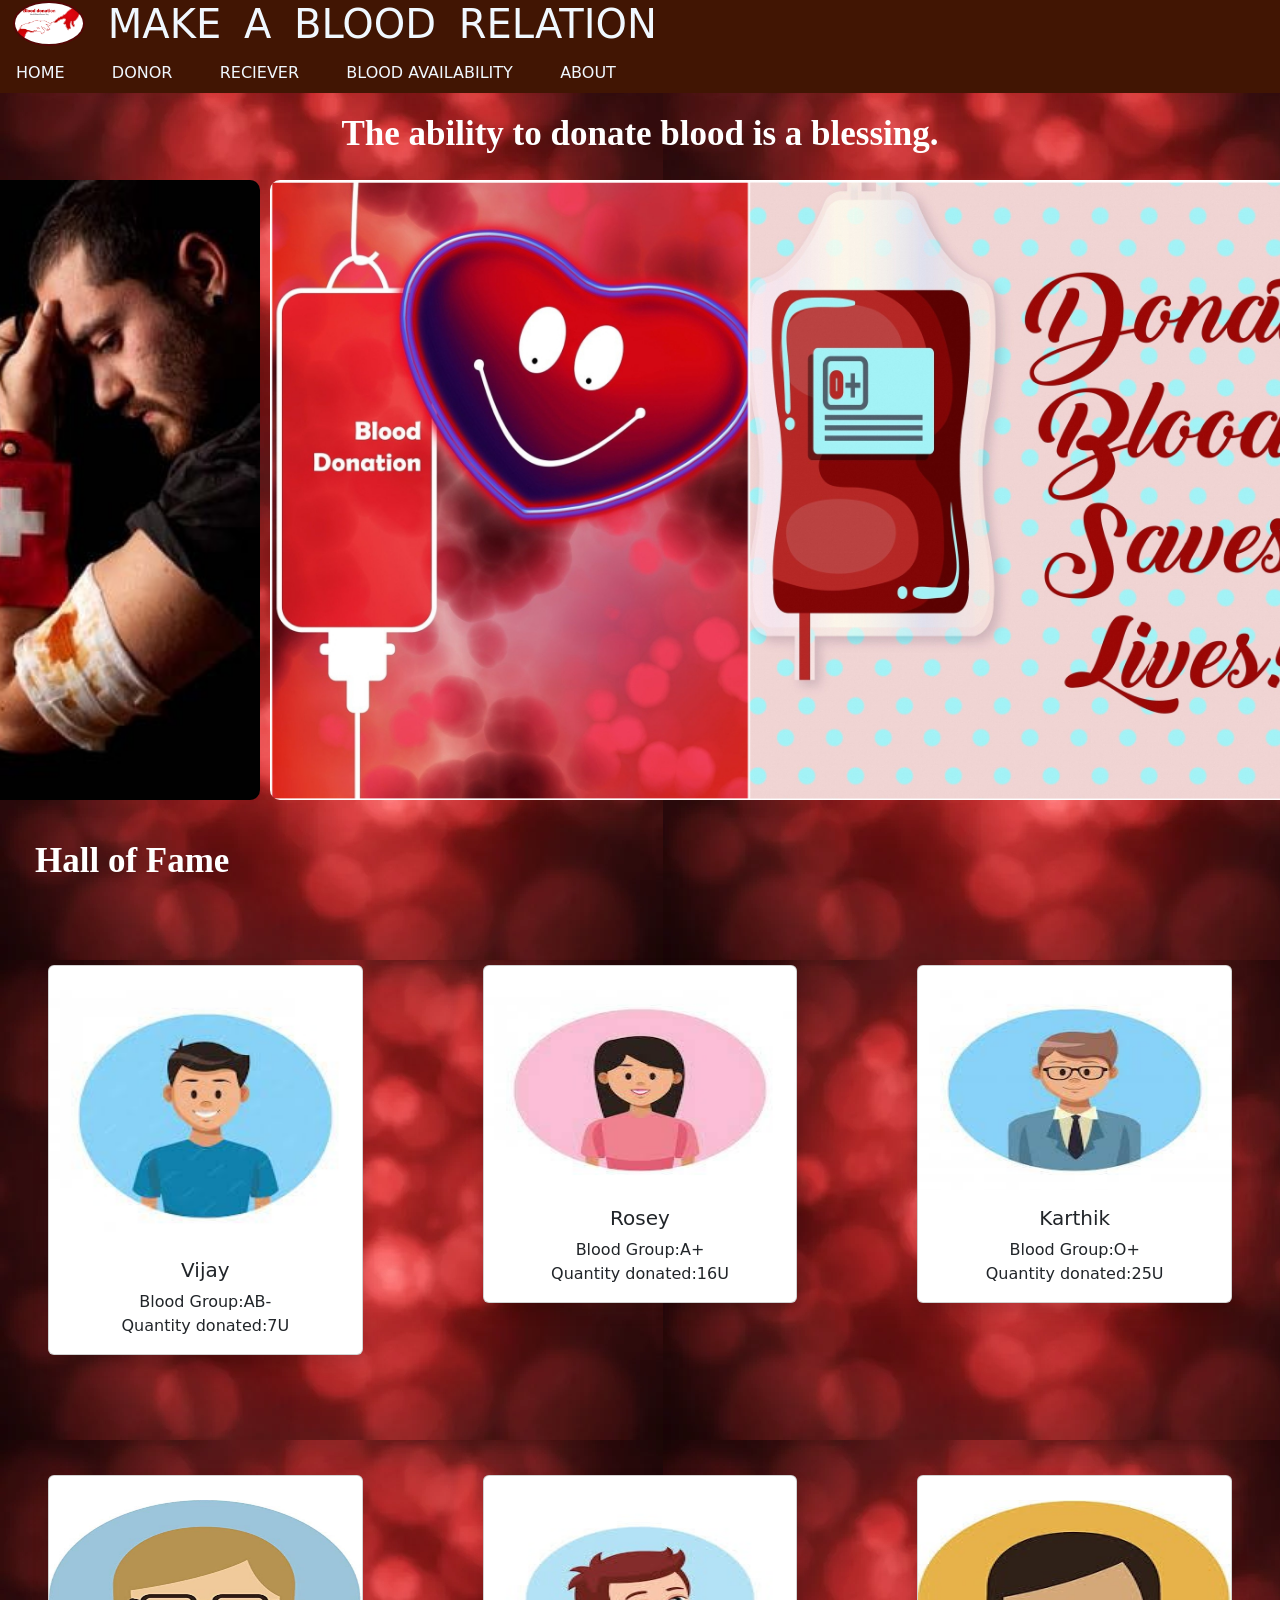
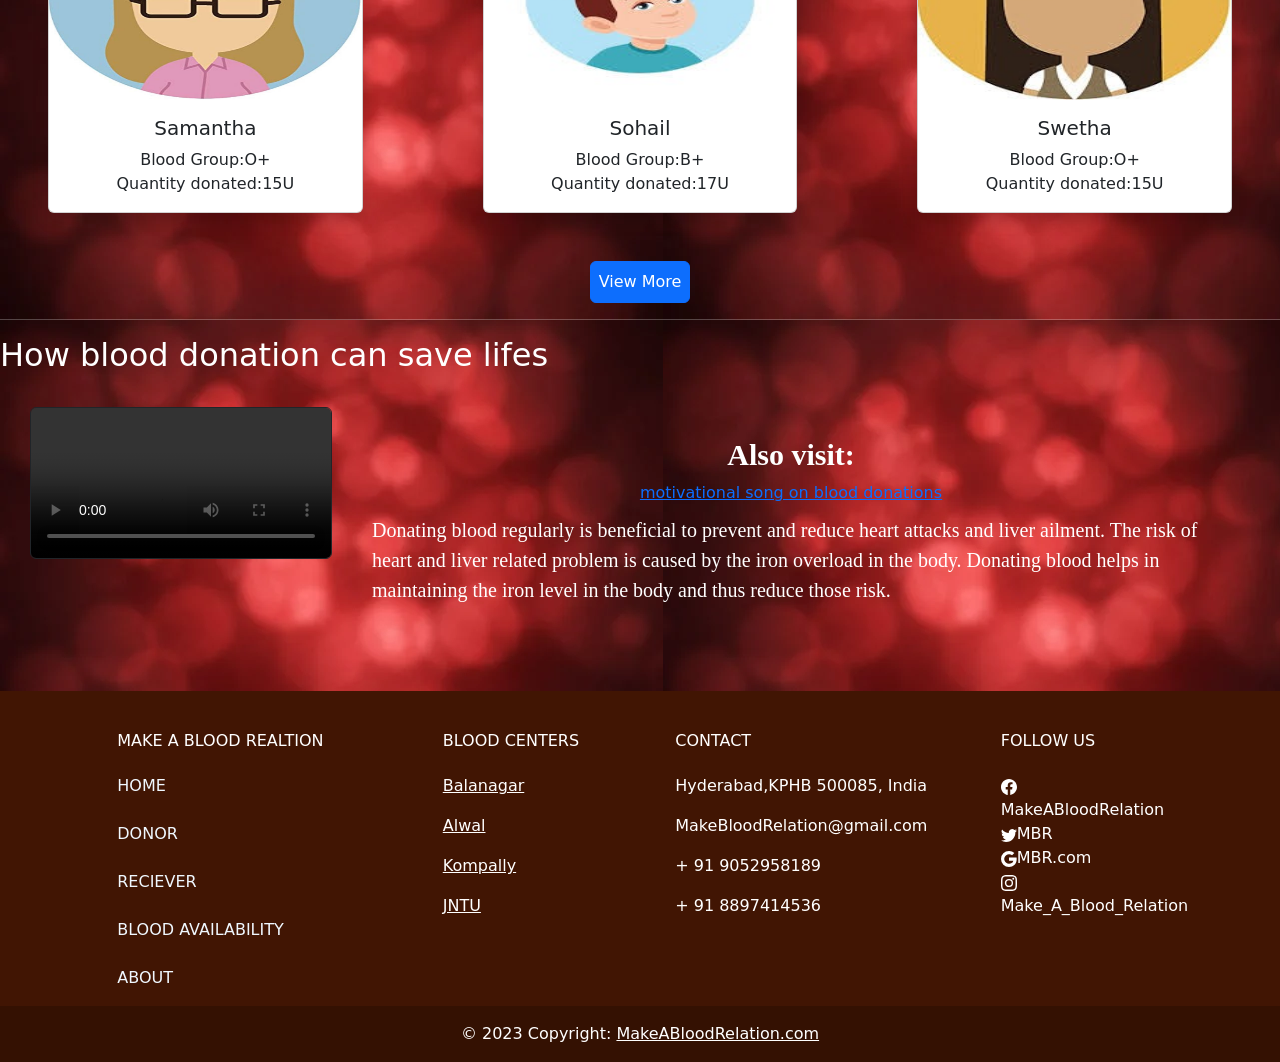
==== Index.html @ 87abe519 "Add files via upload" ====
<!DOCTYPE html>
<html lang="en">
<head>
    <meta charset="UTF-8">
    <meta http-equiv="X-UA-Compatible" content="IE=edge">
    <meta name="viewport" content="width=device-width, initial-scale=1.0">
    <title>Make a Blood Relation</title>
    <link href="https://cdn.jsdelivr.net/npm/bootstrap@5.0.2/dist/css/bootstrap.min.css" rel="stylesheet"
        integrity="sha384-EVSTQN3/azprG1Anm3QDgpJLIm9Nao0Yz1ztcQTwFspd3yD65VohhpuuCOmLASjC" crossorigin="anonymous">
    <link rel="stylesheet" href="MBR.css">
    <link rel="HTML" href="Donor1.html">
    <link rel="HTML" href="Reciever1.html">
    <link rel="HTML" href="blood_availability.html">
    <link rel="HTML" href="heroes.html">
    <link rel="HTML" href="about.html">
    <link rel="HTML" href="Index.html">
    <link rel="stylesheet" href="Stylesheet.css">
</head>
<body>
    <div class="head">
        <header>
            <h1>
                <img id="icon" src="icon.jpg" alt="icon image">
                MAKE A BLOOD RELATION
            </h1>
            <nav class="nav">
                <a class="nav-link" href="Index.html">HOME</a> &nbsp; &nbsp;
                <a class="nav-link" href="Donor1.html">DONOR</a> &nbsp; &nbsp;
                <a class="nav-link" href="Reciever1.html">RECIEVER</a> &nbsp; &nbsp;
                <a class="nav-link" href="Blood_Availability1.html">BLOOD AVAILABILITY</a> &nbsp; &nbsp;
                <a class="nav-link" href="About1.html">ABOUT</a>
            </nav>
        </header>
    </div>

    <div class="home-page-container">
        <h2 class="h2">The ability to donate blood is a blessing.</h2>
        <div class="homepage-image-container">       
        <img src="ambassador.jpg" alt="ambassador" class="header-image">
        <img src="img3.jpg" alt="blood donation quote" class="header-image"> 
      </div>       
    </div>
    <h2 class="h3">
        Hall of Fame
    </h2>
    <div class="row row-cols-1 row-cols-md-3 g-4 text-dark " class="container " >
        <div class="col">
          <div class="card shadow text-dark pt-4 m-5">
            <img src="hero1.jpg" class="card-img-top image" alt="">
            <div class="card-body text-center">
              <h5 class="card-title">Vijay</h5>
              <p class="card-text">Blood Group:AB- <br>
                                  Quantity donated:7U 
              </p>
            </div>
          </div>
        </div>
        <div class="col">
          <div class="card shadow pt-4 m-5">
            <img src="hero2.jpg" class="card-img-top" alt="" width="100" height="200">
            <div class="card-body text-center">
              <h5 class="card-title">Rosey</h5>
              <p class="card-text">Blood Group:A+ <br>
                Quantity donated:16U</p>
            </div>
          </div>
        </div>
        <div class="col">
          <div class="card shadow pt-4 m-5">
            <img src="hero3.jpg" class="card-img-top" alt="" width="100" height="200">
            <div class="card-body text-center">
              <h5 class="card-title">Karthik</h5>
              <p class="card-text">Blood Group:O+ <br>
                Quantity donated:25U</p>
            </div>
          </div>
        </div>
        <div class="col">
          <div class="card shadow pt-4 m-5">
            <img src="hero4.jpg" class="card-img-top" alt="" width="200" height="200">
            <div class="card-body text-center">
              <h5 class="card-title">Samantha</h5>
              <p class="card-text">Blood Group:O+ <br> Quantity donated:15U</p>
            </div>
          </div>
        </div>
        
        <div class="col">
            <div class="card shadow pt-4 m-5">
                <img src="hero5.jpg" class="card-img-top" alt="" width="200" height="200">
                <div class="card-body text-center">
                <h5 class="card-title">Sohail</h5>
                <p class="card-text">Blood Group:B+ <br> Quantity donated:17U</p>
              </div>
            </div>
          </div>

          
        <div class="col">
            <div class="card shadow pt-4 m-5">
                <img src="hero6.jpg" class="card-img-top" alt="" width="200" height="200">
                <div class="card-body text-center">
                <h5 class="card-title">Swetha</h5>
                <p class="card-text">Blood Group:O+ <br> Quantity donated:15U</p>
              </div>
            </div>
          </div>
      </div>
      
      <a href="Heroes1.html" class="d-flex flex-row justify-content-center">
        <button  class="btn btn-primary p-2 d-flex justify-content-center align-items-center">View More</button>
      </a><hr>
                    
        <h2>How blood donation can save lifes </h2>
        <div class="video-yutube">
            <div>
            <video src="video.mp4" class="rounded border border-dark" controls></video>
            </div>
            <div class="d-flex  flex-column align-items-center video-discription ">
            <h3 class="also-visit table-content"> Also visit:  </h3>
            <a href="https://youtu.be/MaNaeVR0Cvw">motivational song on blood donations</a>
            <p class="also-visit-discription table-content">
                Donating blood regularly is beneficial to prevent and reduce heart attacks and liver ailment.
                The risk of heart and liver related problem is caused by the iron overload in the body.
                Donating blood helps in maintaining the iron level in the body and thus reduce those risk.
            </p>
            </div>
        </div>
       
       
    <!-- Footer -->
    <footer class="text-center text-lg-start text-white" style="background-color: #411503">
        <!-- Grid container -->
        <div class="container p-4 pb-0">
         <!-- Section: Links -->
            <section class="">
                <!--Grid row-->
                <div class="row">
                    <!-- Grid column -->
                    <div class="col-md-3 col-lg-3 col-xl-3 mx-auto mt-3">
                        <h6 class="text-uppercase mb-4 font-weight-bold">MAKE A BLOOD REALTION</h6>
                        <p>
                            <nav class="footer">
                                <a class="nav-link" href="Index.html">HOME</a> &nbsp; &nbsp;
                                <a class="nav-link" href="Donor1.html">DONOR</a> &nbsp; &nbsp;
                                <a class="nav-link" href="Reciever1.html">RECIEVER</a> &nbsp; &nbsp;
                                <a class="nav-link" href="Blood_Availability1.html">BLOOD AVAILABILITY</a> &nbsp; &nbsp;
                                <a class="nav-link" href="About1.html">ABOUT</a>
                            </nav>
                        </p>
                    </div>
                    <!-- Grid column -->
                    <hr class="w-100 clearfix d-md-none" />
                    <!-- Grid column -->
                    <div class="col-md-2 col-lg-2 col-xl-2 mx-auto mt-3">
                        <h6 class="text-uppercase mb-4 font-weight-bold">Blood Centers</h6>
                        <p>
                            <a class="text-white">Balanagar</a>
                        </p>
                        <p>
                            <a class="text-white">Alwal</a>
                        </p>
                        <p>
                            <a class="text-white">Kompally</a>
                        </p>
                        <p>
                            <a class="text-white">JNTU</a>
                        </p>
                    </div>
                    <!-- Grid column -->
        
                    <hr class="w-100 clearfix d-md-none" />
        
                    <!-- Grid column -->
                    <hr class="w-100 clearfix d-md-none" />
        
                    <!-- Grid column -->
                    <div class="col-md-4 col-lg-3 col-xl-3 mx-auto mt-3">
                        <h6 class="text-uppercase mb-4 font-weight-bold">Contact</h6>
                        <p><i class="fas fa-home mr-3"></i> Hyderabad,KPHB 500085, India</p>
                        <p><i class="fas fa-envelope mr-3"></i> MakeBloodRelation@gmail.com</p>
                        <p><i class="fas fa-phone mr-3"></i> + 91 9052958189</p>
                        <p><i class="fas fa-print mr-3"></i> + 91 8897414536</p>
                    </div>
                    <!-- Grid column -->
        
                    <!-- Grid column -->
                    <div class="col-md-3 col-lg-2 col-xl-2 mx-auto mt-3">
                    <h6 class="text-uppercase mb-4 font-weight-bold">Follow us</h6>
        
                    <!-- Facebook -->
                        <svg xmlns="http://www.w3.org/2000/svg" width="16" height="16" fill="currentColor" class="bi bi-facebook" viewBox="0 0 16 16">MakeABloodRelation
                        <path d="M16 8.049c0-4.446-3.582-8.05-8-8.05C3.58 0-.002 3.603-.002 8.05c0 4.017 2.926 7.347 6.75 7.951v-5.625h-2.03V8.05H6.75V6.275c0-2.017 1.195-3.131 3.022-3.131.876 0 1.791.157 1.791.157v1.98h-1.009c-.993 0-1.303.621-1.303 1.258v1.51h2.218l-.354 2.326H9.25V16c3.824-.604 6.75-3.934 6.75-7.951"/>
                        </svg>MakeABloodRelation <br>
        
                    <!-- Twitter -->
                    <svg xmlns="http://www.w3.org/2000/svg" width="16" height="16" fill="currentColor" class="bi bi-twitter" viewBox="0 0 16 16">
                        <path d="M5.026 15c6.038 0 9.341-5.003 9.341-9.334 0-.14 0-.282-.006-.422A6.685 6.685 0 0 0 16 3.542a6.658 6.658 0 0 1-1.889.518 3.301 3.301 0 0 0 1.447-1.817 6.533 6.533 0 0 1-2.087.793A3.286 3.286 0 0 0 7.875 6.03a9.325 9.325 0 0 1-6.767-3.429 3.289 3.289 0 0 0 1.018 4.382A3.323 3.323 0 0 1 .64 6.575v.045a3.288 3.288 0 0 0 2.632 3.218 3.203 3.203 0 0 1-.865.115 3.23 3.23 0 0 1-.614-.057 3.283 3.283 0 0 0 3.067 2.277A6.588 6.588 0 0 1 .78 13.58a6.32 6.32 0 0 1-.78-.045A9.344 9.344 0 0 0 5.026 15"/>
                    </svg>MBR <br>
        
                    <!-- Google -->
                        <svg xmlns="http://www.w3.org/2000/svg" width="16" height="16" fill="currentColor" class="bi bi-google" viewBox="0 0 16 16">
                        <path d="M15.545 6.558a9.42 9.42 0 0 1 .139 1.626c0 2.434-.87 4.492-2.384 5.885h.002C11.978 15.292 10.158 16 8 16A8 8 0 1 1 8 0a7.689 7.689 0 0 1 5.352 2.082l-2.284 2.284A4.347 4.347 0 0 0 8 3.166c-2.087 0-3.86 1.408-4.492 3.304a4.792 4.792 0 0 0 0 3.063h.003c.635 1.893 2.405 3.301 4.492 3.301 1.078 0 2.004-.276 2.722-.764h-.003a3.702 3.702 0 0 0 1.599-2.431H8v-3.08h7.545z"/>
                        </svg>MBR.com <br>
        
                    <!-- Instagram -->
                        <svg xmlns="http://www.w3.org/2000/svg" width="16" height="16" fill="currentColor" class="bi bi-instagram" viewBox="0 0 16 16">
                        <path d="M8 0C5.829 0 5.556.01 4.703.048 3.85.088 3.269.222 2.76.42a3.917 3.917 0 0 0-1.417.923A3.927 3.927 0 0 0 .42 2.76C.222 3.268.087 3.85.048 4.7.01 5.555 0 5.827 0 8.001c0 2.172.01 2.444.048 3.297.04.852.174 1.433.372 1.942.205.526.478.972.923 1.417.444.445.89.719 1.416.923.51.198 1.09.333 1.942.372C5.555 15.99 5.827 16 8 16s2.444-.01 3.298-.048c.851-.04 1.434-.174 1.943-.372a3.916 3.916 0 0 0 1.416-.923c.445-.445.718-.891.923-1.417.197-.509.332-1.09.372-1.942C15.99 10.445 16 10.173 16 8s-.01-2.445-.048-3.299c-.04-.851-.175-1.433-.372-1.941a3.926 3.926 0 0 0-.923-1.417A3.911 3.911 0 0 0 13.24.42c-.51-.198-1.092-.333-1.943-.372C10.443.01 10.172 0 7.998 0h.003zm-.717 1.442h.718c2.136 0 2.389.007 3.232.046.78.035 1.204.166 1.486.275.373.145.64.319.92.599.28.28.453.546.598.92.11.281.24.705.275 1.485.039.843.047 1.096.047 3.231s-.008 2.389-.047 3.232c-.035.78-.166 1.203-.275 1.485a2.47 2.47 0 0 1-.599.919c-.28.28-.546.453-.92.598-.28.11-.704.24-1.485.276-.843.038-1.096.047-3.232.047s-2.39-.009-3.233-.047c-.78-.036-1.203-.166-1.485-.276a2.478 2.478 0 0 1-.92-.598 2.48 2.48 0 0 1-.6-.92c-.109-.281-.24-.705-.275-1.485-.038-.843-.046-1.096-.046-3.233 0-2.136.008-2.388.046-3.231.036-.78.166-1.204.276-1.486.145-.373.319-.64.599-.92.28-.28.546-.453.92-.598.282-.11.705-.24 1.485-.276.738-.034 1.024-.044 2.515-.045v.002zm4.988 1.328a.96.96 0 1 0 0 1.92.96.96 0 0 0 0-1.92zm-4.27 1.122a4.109 4.109 0 1 0 0 8.217 4.109 4.109 0 0 0 0-8.217zm0 1.441a2.667 2.667 0 1 1 0 5.334 2.667 2.667 0 0 1 0-5.334"/>
                        </svg> Make_A_Blood_Relation<br>
                    </div>
                </div>
                <!--Grid row-->
            </section>
            <!-- Section: Links -->
        </div>
        <!-- Grid container -->

        <!-- Copyright -->
        <div class="text-center p-3" style="background-color: rgba(0, 0, 0, 0.2)">
            © 2023 Copyright:
            <a class="text-white" href="/Index.html">MakeABloodRelation.com</a>
        </div>
        <!-- Copyright -->
    </footer>
    <!-- Footer -->
</div>
</body>
</html>
---- Stylesheet.css ----
.header{
  margin: 0;
  padding: 0;
  width: 100%;
  height: 100vh;
  background-size: cover;
  position: relative;
  overflow: hidden;
}
.nav{
    margin-top: 0%;
    background-color: #411503;
    justify-content: left;
}
.header1{
    justify-content: left;
    display: flex;
    align-self: start;
}
.nav-link{
  color: #f0f8ff;
}
h1{
    background-color: #411503;
    margin-bottom: 0%;
    color: #f0f8ff;
    word-spacing: 10px;
}
#icon{
    margin-left: 1%;
    height: 45px;
    weight: 60px;
    margin-bottom: 0.5%;
    border-radius: 50%;
    border: 2px solid #550707fd;
}
body{
  background-image: url("/bg-image.jpg");
  color: #ffff;
    height: 100vh;
    width: 100vw;
    
}
.table1,th,td{
    border-color: azure;
    border:2px solid black;

}

<!-- Form -->

* {
    box-sizing: border-box ;
  }
  
  input[type=text], select, textarea {
    width: 100%;
    padding: 12px;
    border: 1px solid #ccc;
    border-radius: 4px;
    resize: vertical;
  }
  
  label {
    padding: 12px 12px 12px 0;
    display: inline-block;
  }
  
  input[type=submit] {
    background-color: #7bb099;
    color: white;
    padding: 12px 20px;
    border: none;
    border-radius: 4px;
    cursor: pointer;
    float: right;
  }
  
  input[type=submit]:hover {
    background-color: #45a049;
  }
  
  .container1 {
    align-items: center;
    border-radius: 5px;
    background-color: #f2f2f2;
    padding: 20px;
    width: 50%;


  }
  
  .container2 {
    align-items: center;
    border-radius: 5px;
    background-color: #f2f2f2;
    padding: 20px;
    width: 100%;


  }
  
  .col-25 {
    float: left;
    width: 25%;
    margin-top: 6px;
  }
  
  .col-75 {
    float: left;
    width: 75%;
    margin-top: 6px;
  }
  
  /* Clear floats after the columns */
  .row::after {
    content: "";
    display: table;
    clear: both;
  }
  
  /* Responsive layout - when the screen is less than 600px wide, make the two columns stack on top of each other instead of next to each other */
  @media screen and (max-width: 300px) {
    .col-25, .col-75, input[type=submit] {
      width: 100%;
      margin-top: 0;
    }
  }

  .container-donner{
    display: flex;
    flex-direction: row;
  }

  .background-imge-donner{
    background-image: url("https://wallpapercave.com/wp/wp4323463.jpg");
    height: 100vh;
    width: 100vw;
    background-size: cover;
  }
  .video-yutube{
    display: flex;
    flex-direction: row;
    justify-content: center;
    padding: 25px;
    margin: 5px;
  }
  .also-visit{
    color: black;
    font-family: "Roboto";
    font-weight: bold;
    font-size:30px;
    
  }
  .also-visit-discription{
    color: black;
    font-family: "Roboto";
    font-size: 20px;
    padding: 10px;
    
  }
  .video-discription{
    
    display: flex;
    flex-direction: column;
    justify-content: center;
    
    padding: 30px;
  }

  .header-image{
    height: 70vh;
    width: auto;
    border-radius: 15px;
    padding: 5px;
  }

  .home-page-container{
    align-items: center;
  }

  .h2{
    font-family: "Roboto";
    font-size: 35px;
    font-weight: bold;
    margin: 20px;
    display: flex;
    flex-direction: row;
    justify-content: center;
    
  }
  .h3{
    font-family: "Roboto";
    font-size: 35px;
    font-weight: bold;
    margin: 20px;
    padding: 15px;
  }
  .homepage-image-container{
    display: flex;
    flex-direction: row;
    justify-content: center;
    border-radius: 20px;
    margin-left: 27px;
  }
  .image{

    height: 28vh;
   
  }
  .one{
    display: block;
    float: ;
    justify-content: center;
    align-items: center;
    align-content: center;
  }
  
.blood-availability{
  font-family: "Roboto";
  font-weight: bold;
  font-size: larger;
  font-size: 40px;
  text-decoration: underline;
}
.reciver-form-text{
  color: black;
}
.table-content{
  color: #ffff;
}
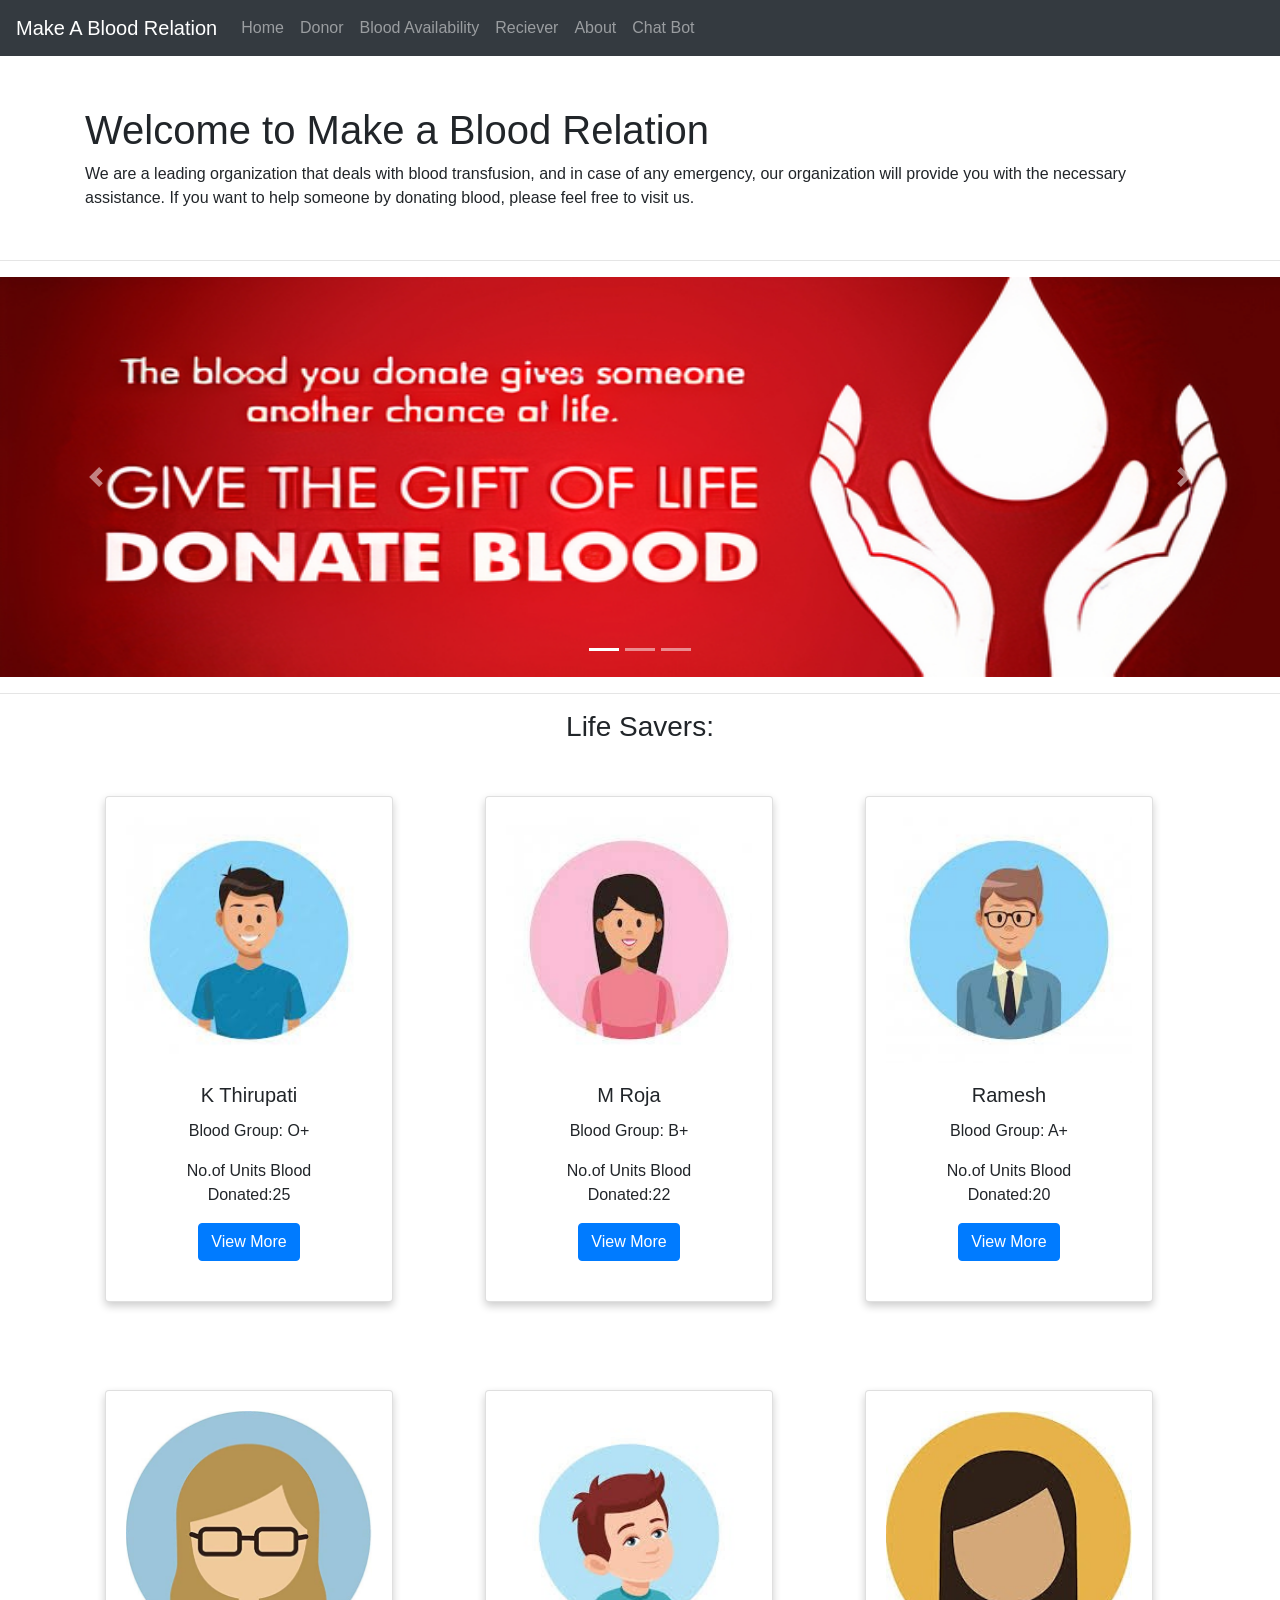
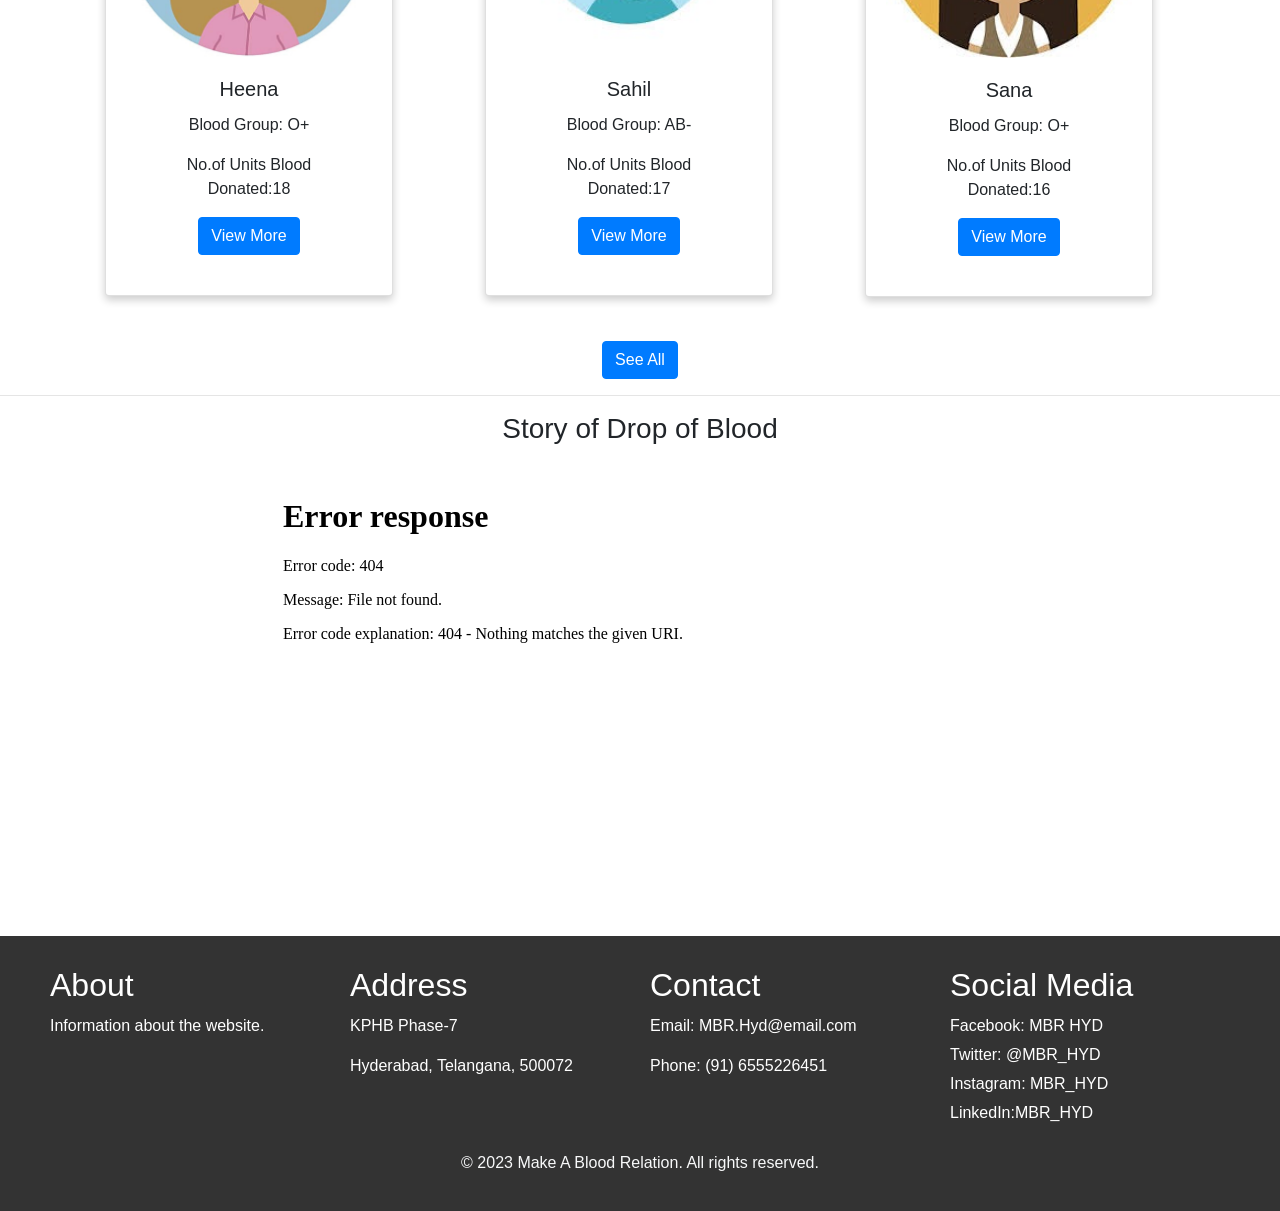
==== commit b191aa0d: "Add files via upload" ====
--- a/Index.html
+++ b/Index.html
@@ -1,228 +1,349 @@
 <!DOCTYPE html>
 <html lang="en">
 <head>
-    <meta charset="UTF-8">
-    <meta http-equiv="X-UA-Compatible" content="IE=edge">
-    <meta name="viewport" content="width=device-width, initial-scale=1.0">
-    <title>Make a Blood Relation</title>
-    <link href="https://cdn.jsdelivr.net/npm/bootstrap@5.0.2/dist/css/bootstrap.min.css" rel="stylesheet"
-        integrity="sha384-EVSTQN3/azprG1Anm3QDgpJLIm9Nao0Yz1ztcQTwFspd3yD65VohhpuuCOmLASjC" crossorigin="anonymous">
-    <link rel="stylesheet" href="MBR.css">
-    <link rel="HTML" href="Donor1.html">
-    <link rel="HTML" href="Reciever1.html">
-    <link rel="HTML" href="blood_availability.html">
-    <link rel="HTML" href="heroes.html">
-    <link rel="HTML" href="about.html">
+   <meta charset="UTF-8">
+   <meta name="viewport" content="width=device-width, initial-scale=1.0">
+   <title>Make a Blood Relation</title>
+   <link rel="HTML" href="Donor.html">
+    <link rel="HTML" href="Receiver.html">
+    <link rel="HTML" href="BloodAvailability.html">
+    <link rel="HTML" href="LifeSavers.html">
+    <link rel="HTML" href="About.html">
     <link rel="HTML" href="Index.html">
-    <link rel="stylesheet" href="Stylesheet.css">
+    <link rel="HTML" href="Botboy.html">
+    <link rel="stylesheet" href="Styles.css">
+   <link rel="stylesheet" href="https://maxcdn.bootstrapcdn.com/bootstrap/4.5.2/css/bootstrap.min.css">
+   <script src="https://ajax.googleapis.com/ajax/libs/jquery/3.5.1/jquery.min.js"></script>
+   <script src="https://cdnjs.cloudflare.com/ajax/libs/popper.js/1.16.0/umd/popper.min.js"></script>
+   <script src="https://maxcdn.bootstrapcdn.com/bootstrap/4.5.2/js/bootstrap.min.js"></script>
 </head>
 <body>
-    <div class="head">
-        <header>
-            <h1>
-                <img id="icon" src="icon.jpg" alt="icon image">
-                MAKE A BLOOD RELATION
-            </h1>
-            <nav class="nav">
-                <a class="nav-link" href="Index.html">HOME</a> &nbsp; &nbsp;
-                <a class="nav-link" href="Donor1.html">DONOR</a> &nbsp; &nbsp;
-                <a class="nav-link" href="Reciever1.html">RECIEVER</a> &nbsp; &nbsp;
-                <a class="nav-link" href="Blood_Availability1.html">BLOOD AVAILABILITY</a> &nbsp; &nbsp;
-                <a class="nav-link" href="About1.html">ABOUT</a>
-            </nav>
-        </header>
-    </div>
+   <nav class="navbar navbar-expand-md bg-dark navbar-dark">
+       <a class="navbar-brand" href="#">Make A Blood Relation</a>
+       <button class="navbar-toggler" type="button" data-toggle="collapse" data-target="#collapsibleNavbar">
+           <span class="navbar-toggler-icon"></span>
+       </button>
+       <div class="collapse navbar-collapse" id="collapsibleNavbar">
+           <ul class="navbar-nav">
+               <li class="nav-item">
+                   <a class="nav-link" href="Index.html">Home</a>
+               </li>
+               <li class="nav-item">
+                   <a class="nav-link" href="Donor.html">Donor</a>
+               </li>
+               <li class="nav-item">
+                   <a class="nav-link" href="BloodAvailability.html">Blood Availability</a>
+               </li>
+               <li class="nav-item">
+                   <a class="nav-link" href="Receiver.html">Reciever</a>
+               </li>
+               <li class="nav-item">
+                   <a class="nav-link" href="About.html">About</a>
+               </li>
+               <li class="nav-item">
+                    <a class="nav-link" href="Botboy.html">Chat Bot</a>
+                </li>
+           </ul>
+       </div>
+   </nav>
 
-    <div class="home-page-container">
-        <h2 class="h2">The ability to donate blood is a blessing.</h2>
-        <div class="homepage-image-container">       
-        <img src="ambassador.jpg" alt="ambassador" class="header-image">
-        <img src="img3.jpg" alt="blood donation quote" class="header-image"> 
-      </div>       
-    </div>
-    <h2 class="h3">
-        Hall of Fame
-    </h2>
-    <div class="row row-cols-1 row-cols-md-3 g-4 text-dark " class="container " >
-        <div class="col">
-          <div class="card shadow text-dark pt-4 m-5">
-            <img src="hero1.jpg" class="card-img-top image" alt="">
-            <div class="card-body text-center">
-              <h5 class="card-title">Vijay</h5>
-              <p class="card-text">Blood Group:AB- <br>
-                                  Quantity donated:7U 
-              </p>
-            </div>
-          </div>
-        </div>
-        <div class="col">
-          <div class="card shadow pt-4 m-5">
-            <img src="hero2.jpg" class="card-img-top" alt="" width="100" height="200">
-            <div class="card-body text-center">
-              <h5 class="card-title">Rosey</h5>
-              <p class="card-text">Blood Group:A+ <br>
-                Quantity donated:16U</p>
-            </div>
-          </div>
-        </div>
-        <div class="col">
-          <div class="card shadow pt-4 m-5">
-            <img src="hero3.jpg" class="card-img-top" alt="" width="100" height="200">
-            <div class="card-body text-center">
-              <h5 class="card-title">Karthik</h5>
-              <p class="card-text">Blood Group:O+ <br>
-                Quantity donated:25U</p>
-            </div>
-          </div>
-        </div>
-        <div class="col">
-          <div class="card shadow pt-4 m-5">
-            <img src="hero4.jpg" class="card-img-top" alt="" width="200" height="200">
-            <div class="card-body text-center">
-              <h5 class="card-title">Samantha</h5>
-              <p class="card-text">Blood Group:O+ <br> Quantity donated:15U</p>
-            </div>
-          </div>
-        </div>
+   <div class="container" style="margin-top: 50px; margin-bottom: 50px;">
+       <h1>Welcome to Make a Blood Relation</h1>
+       <p>We are a leading organization that deals with blood transfusion, and in case of any emergency, our organization will provide you with the necessary assistance. If you want to help someone by donating blood, please feel free to visit us. </p>
+   </div>
+   <hr>
+   <!-- Carousel -->
+   <div id="myCarousel" class="carousel slide" data-ride="carousel" data-bs-ride="true">
+       <ol class="carousel-indicators">
+           <li data-target="#myCarousel" data-slide-to="0" class="active"></li>
+           <li data-target="#myCarousel" data-slide-to="1"></li>
+           <li data-target="#myCarousel" data-slide-to="2"></li>
+       </ol>
+       <div class="carousel-inner">
+           <div class="carousel-item active" data-bs-interval="500">
+               <img src="corosel2.jpeg" class="d-block w-100" alt="Blood Donation Camp 1" width="800px" height="400px">
+           </div>
+           <div class="carousel-item" data-bs-interval="500">
+               <img src="corosel1.jpeg" class="d-block w-100" alt="Blood Donation Camp 2" width="800px" height="400px">
+           </div>
+           <div class="carousel-item" data-bs-interval="500">
+               <img src="coroso3.jpeg" class="d-block w-100" alt="Blood Donation Camp 3" width="800px" height="400px">
+           </div>
+       </div>
+       <a class="carousel-control-prev" href="#myCarousel" role="button" data-slide="prev">
+           <span class="carousel-control-prev-icon" aria-hidden="true"></span>
+           <span class="sr-only">Previous</span>
+       </a>
+       <a class="carousel-control-next" href="#myCarousel" role="button" data-slide="next">
+           <span class="carousel-control-next-icon" aria-hidden="true"></span>
+           <span class="sr-only">Next</span>
+       </a>
+   </div>
+   <hr>
+   <!--Cards-->
+   <div class="container">
+    <center><h3>Life Savers:</h3></center>
+    <div class="row justify-content-center">
+        <!--K Thirupathi -->
+        <div class="col-md-4 my-4">
+            <div class="card text-center" style="width: 18rem;">
+                <img src="hero1.jpg" class="card-img-top" alt="Thirupati">
+                <div class="card-body">
+                    <h5 class="card-title">K Thirupati</h5>
+                    <p class="card-text">Blood Group: O+</p>
+                    <p class="card-text">No.of Units Blood Donated:25</p>
+                    <a href="#" class="btn btn-primary" data-toggle="modal" data-target="#thiru">View More</a>
+                </div>
+            </div>
+        </div>
+        <div class="modal fade" id="thiru" tabindex="-1" role="dialog" aria-labelledby="exampleModalLabel" aria-hidden="true">
+            <div class="modal-dialog" role="document">
+                <div class="modal-content">
+                    <div class="modal-header">
+                        <h5 class="modal-title" id="exampleModalLabel">Kethiri Thirupathi</h5>
+                        <button type="button" class="close" data-dismiss="modal" aria-label="Close">
+                            <span aria-hidden="true">&times;</span>
+                        </button>
+                    </div>
+                    <div class="modal-body">
+                        <p>Blood Group: 0+</p>
+                        <p>No.of Units Blood Donated:25</p>
+                        <p>Email: thiru@gmail.com</p>
+                        <p>Contact Number: 98743210</p>
+                    </div>
+                    <div class="modal-footer">
+                        <button type="button" class="btn btn-secondary" data-dismiss="modal">Close</button>
+                    </div>
+                </div>
+            </div>
+        </div>
+        <!-- Roja -->
+        <div class="col-md-4 my-4">
+            <div class="card text-center" style="width: 18rem;">
+                <img src="hero2.jpg" class="card-img-top" alt="Annapurna">
+                <div class="card-body">
+                    <h5 class="card-title">M Roja</h5>
+                    <p class="card-text">Blood Group: B+</p>
+                    <p class="card-text">No.of Units Blood Donated:22</p>
+                    <a href="#" class="btn btn-primary" data-toggle="modal" data-target="#roja">View More</a>
+                </div>
+            </div>
+        </div>
+        <div class="modal fade" id="roja" tabindex="-1" role="dialog" aria-labelledby="exampleModalLabel" aria-hidden="true">
+            <div class="modal-dialog" role="document">
+                <div class="modal-content">
+                    <div class="modal-header">
+                        <h5 class="modal-title" id="exampleModalLabel">M Roja</h5>
+                        <button type="button" class="close" data-dismiss="modal" aria-label="Close">
+                            <span aria-hidden="true">&times;</span>
+                        </button>
+                    </div>
+                    <div class="modal-body">
+                        <p>Blood Group: B+</p>
+                        <p>No.of Units Blood Donated:22</p>
+                        <p>Email: roja@gmail.com</p>
+                        <p>Contact Number: 98543210</p>
+                    </div>
+                    <div class="modal-footer">
+                        <button type="button" class="btn btn-secondary" data-dismiss="modal">Close</button>
+                    </div>
+                </div>
+            </div>
+        </div>
+        <!--Ramesh-->
+        <div class="col-md-4 my-4">
+            <div class="card text-center" style="width: 18rem;">
+                <img src="hero3.jpg" class="card-img-top" alt="Vijay">
+                <div class="card-body">
+                    <h5 class="card-title">Ramesh</h5>
+                    <p class="card-text">Blood Group: A+</p>
+                    <p class="card-text">No.of Units Blood Donated:20</p>
+                    <a href="#" class="btn btn-primary" data-toggle="modal" data-target="#ramesh">View More</a>
+                </div>
+            </div>
+        </div>
+    </div>
+    <div class="modal fade" id="ramesh" tabindex="-1" role="dialog" aria-labelledby="exampleModalLabel" aria-hidden="true">
+        <div class="modal-dialog" role="document">
+            <div class="modal-content">
+                <div class="modal-header">
+                    <h5 class="modal-title" id="exampleModalLabel">Ramesh</h5>
+                    <button type="button" class="close" data-dismiss="modal" aria-label="Close">
+                        <span aria-hidden="true">&times;</span>
+                    </button>
+                </div>
+                <div class="modal-body">
+                    <p>Blood Group: A+</p>
+                    <p>No.of Units Blood Donated:20</p>
+                    <p>Email: Ramesh@gmail.com</p>
+                    <p>Contact Number: 98765430</p>
+                </div>
+                <div class="modal-footer">
+                    <button type="button" class="btn btn-secondary" data-dismiss="modal">Close</button>
+                </div>
+            </div>
+        </div>
+    </div>
+    <!--Heena-->
+    <div class="row">
+        <div class="col-md-4 my-4">
+            <div class="card text-center" style="width: 18rem;">
+                <img src="hero4.jpg" class="card-img-top" alt="Swetha">
+                <div class="card-body">
+                    <h5 class="card-title">Heena</h5>
+                    <p class="card-text">Blood Group: O+</p>
+                    <p class="card-text">No.of Units Blood Donated:18</p>
+                    <a href="#" class="btn btn-primary" data-toggle="modal" data-target="#heena">View More</a>
+                </div>
+            </div>
+        </div>
+        <div class="modal fade" id="heena" tabindex="-1" role="dialog" aria-labelledby="exampleModalLabel" aria-hidden="true">
+            <div class="modal-dialog" role="document">
+                <div class="modal-content">
+                    <div class="modal-header">
+                        <h5 class="modal-title" id="exampleModalLabel">Heena Khan</h5>
+                        <button type="button" class="close" data-dismiss="modal" aria-label="Close">
+                            <span aria-hidden="true">&times;</span>
+                        </button>
+                    </div>
+                    <div class="modal-body">
+                        <p>Blood Group: 0+</p>
+                        <p>No.of Units Blood Donated:18</p>
+                        <p>Email: heena@gmail.com</p>
+                        <p>Contact Number: 96543210</p>
+                    </div>
+                    <div class="modal-footer">
+                        <button type="button" class="btn btn-secondary" data-dismiss="modal">Close</button>
+                    </div>
+                </div>
+            </div>
+        </div>
+        <!--Sahil-->
+        <div class="col-md-4 my-4">
+            <div class="card text-center" style="width: 18rem;">
+                <img src="hero5.jpg" class="card-img-top" alt="Sahil">
+                <div class="card-body">
+                    <h5 class="card-title">Sahil</h5>
+                    <p class="card-text">Blood Group: AB-</p>
+                    <p class="card-text">No.of Units Blood Donated:17</p>
+                    <a href="#" class="btn btn-primary" data-toggle="modal" data-target="#sahil">View More</a>
+                </div>
+            </div>
+        </div>
+        <div class="modal fade" id="sahil" tabindex="-1" role="dialog" aria-labelledby="exampleModalLabel" aria-hidden="true">
+            <div class="modal-dialog" role="document">
+                <div class="modal-content">
+                    <div class="modal-header">
+                        <h5 class="modal-title" id="exampleModalLabel">MD Sahil</h5>
+                        <button type="button" class="close" data-dismiss="modal" aria-label="Close">
+                            <span aria-hidden="true">&times;</span>
+                        </button>
+                    </div>
+                    <div class="modal-body">
+                        <p>Blood Group: AB-</p>
+                        <p>No.of Units Blood Donated:17</p>
+                        <p>Email: sahil@gmail.com</p>
+                        <p>Contact Number: 98765320</p>
+                    </div>
+                    <div class="modal-footer">
+                        <button type="button" class="btn btn-secondary" data-dismiss="modal">Close</button>
+                    </div>
+                </div>
+            </div>
+        </div>
+        <!--Sana-->
+        <div class="col-md-4 my-4">
+            <div class="card text-center" style="width: 18rem;">
+                <img src="hero6.jpg" class="card-img-top" alt="Sana">
+                <div class="card-body">
+                    <h5 class="card-title">Sana</h5>
+                    <p class="card-text">Blood Group: O+</p>
+                    <p class="card-text">No.of Units Blood Donated:16</p>
+                    <a href="#" class="btn btn-primary" data-toggle="modal" data-target="#sana">View More</a>
+                </div>
+            </div>
+        </div>
+    </div>
+    <div class="modal fade" id="sana" tabindex="-1" role="dialog" aria-labelledby="exampleModalLabel" aria-hidden="true">
+        <div class="modal-dialog" role="document">
+            <div class="modal-content">
+                <div class="modal-header">
+                    <h5 class="modal-title" id="exampleModalLabel">Sana Tabassum</h5>
+                    <button type="button" class="close" data-dismiss="modal" aria-label="Close">
+                        <span aria-hidden="true">&times;</span>
+                    </button>
+                </div>
+                <div class="modal-body">
+                    <p>Blood Group: 0+</p>
+                    <p>No.of Units Blood Donated:16</p>
+                    <p>Email: sana@gmail.com</p>
+                    <p>Contact Number: 98654310</p>
+                </div>
+                <div class="modal-footer">
+                    <button type="button" class="btn btn-secondary" data-dismiss="modal">Close</button>
+                </div>
+            </div>
+        </div>
+    </div>
+    <center><a href="LifeSavers.html" class="btn btn-primary">See All</a></center>
+</div>
+<!-- Cards End-->
+<hr>
+<div class="container">
+    <center>    <h3>Story of Drop of Blood</h3> </center>&nbsp
+    <div class="row justify-content-center">
+        <div class="col-md-8">
+            <div class="embed-responsive embed-responsive-16by9">
+                <iframe class="embed-responsive-item" src="video.mp4" allowfullscreen></iframe>
+            </div>
+        </div>
+    </div>
+</div>
+<br> &nbsp; &nbsp;
+<!--Chat Bot
+<div class="chatbot-container">
+    <div class="chat-window">
+        <!-- Chat messages will be inserted here 
+        <iframe src='https://webchat.botframework.com/embed/MBR-bot?s=rQ82syNIcY4.MJ9GrB3O--6hkYomLkiTnyWhhzFAj2DyYOtHNr_VlfA'  style='min-width: 400px; width: 100%; min-height: 500px;'></iframe>
+    </div>
+    <form class="chat-input">
         
-        <div class="col">
-            <div class="card shadow pt-4 m-5">
-                <img src="hero5.jpg" class="card-img-top" alt="" width="200" height="200">
-                <div class="card-body text-center">
-                <h5 class="card-title">Sohail</h5>
-                <p class="card-text">Blood Group:B+ <br> Quantity donated:17U</p>
-              </div>
-            </div>
-          </div>
+        <!-- <input type="text" name="message" placeholder="Type your message..."> 
+        <!-- <button type="submit"><a class="" href="ChatBot.html">chat bot</a></button> 
+        
+    </form>
+</div> -->
+<!-- Footer -->
+<footer>
+    <div class="footer-content">
+        <div class="footer-section">
+            <h2>About</h2>
+            <p><a href="About.html">Information about the website.</a></p>
+        </div>
+        <div class="footer-section">
+            <h2>Address</h2>
+            <p>KPHB Phase-7</p>
+            <p>Hyderabad, Telangana, 500072</p>
+        </div>
+        <div class="footer-section">
+            <h2>Contact</h2>
+            <p>Email: MBR.Hyd@email.com</p>
+            <p>Phone: (91) 6555226451</p>
+        </div>
+        <div class="footer-section">
+            <h2>Social Media</h2>
+            <ul>
+                <li><a href="#">Facebook: MBR HYD</a></li>
+                <li><a href="#">Twitter: @MBR_HYD</a></li>
+                <li><a href="#">Instagram: MBR_HYD</a></li>
+                <li><a href="#">LinkedIn:MBR_HYD</a></li>
+            </ul>
+        </div>
+    </div>
+    <div class="copywrites">
+        <p>© 2023 Make A Blood Relation. All rights reserved.</p>
+    </div>
+</footer>
 
-          
-        <div class="col">
-            <div class="card shadow pt-4 m-5">
-                <img src="hero6.jpg" class="card-img-top" alt="" width="200" height="200">
-                <div class="card-body text-center">
-                <h5 class="card-title">Swetha</h5>
-                <p class="card-text">Blood Group:O+ <br> Quantity donated:15U</p>
-              </div>
-            </div>
-          </div>
-      </div>
-      
-      <a href="Heroes1.html" class="d-flex flex-row justify-content-center">
-        <button  class="btn btn-primary p-2 d-flex justify-content-center align-items-center">View More</button>
-      </a><hr>
-                    
-        <h2>How blood donation can save lifes </h2>
-        <div class="video-yutube">
-            <div>
-            <video src="video.mp4" class="rounded border border-dark" controls></video>
-            </div>
-            <div class="d-flex  flex-column align-items-center video-discription ">
-            <h3 class="also-visit table-content"> Also visit:  </h3>
-            <a href="https://youtu.be/MaNaeVR0Cvw">motivational song on blood donations</a>
-            <p class="also-visit-discription table-content">
-                Donating blood regularly is beneficial to prevent and reduce heart attacks and liver ailment.
-                The risk of heart and liver related problem is caused by the iron overload in the body.
-                Donating blood helps in maintaining the iron level in the body and thus reduce those risk.
-            </p>
-            </div>
-        </div>
-       
-       
-    <!-- Footer -->
-    <footer class="text-center text-lg-start text-white" style="background-color: #411503">
-        <!-- Grid container -->
-        <div class="container p-4 pb-0">
-         <!-- Section: Links -->
-            <section class="">
-                <!--Grid row-->
-                <div class="row">
-                    <!-- Grid column -->
-                    <div class="col-md-3 col-lg-3 col-xl-3 mx-auto mt-3">
-                        <h6 class="text-uppercase mb-4 font-weight-bold">MAKE A BLOOD REALTION</h6>
-                        <p>
-                            <nav class="footer">
-                                <a class="nav-link" href="Index.html">HOME</a> &nbsp; &nbsp;
-                                <a class="nav-link" href="Donor1.html">DONOR</a> &nbsp; &nbsp;
-                                <a class="nav-link" href="Reciever1.html">RECIEVER</a> &nbsp; &nbsp;
-                                <a class="nav-link" href="Blood_Availability1.html">BLOOD AVAILABILITY</a> &nbsp; &nbsp;
-                                <a class="nav-link" href="About1.html">ABOUT</a>
-                            </nav>
-                        </p>
-                    </div>
-                    <!-- Grid column -->
-                    <hr class="w-100 clearfix d-md-none" />
-                    <!-- Grid column -->
-                    <div class="col-md-2 col-lg-2 col-xl-2 mx-auto mt-3">
-                        <h6 class="text-uppercase mb-4 font-weight-bold">Blood Centers</h6>
-                        <p>
-                            <a class="text-white">Balanagar</a>
-                        </p>
-                        <p>
-                            <a class="text-white">Alwal</a>
-                        </p>
-                        <p>
-                            <a class="text-white">Kompally</a>
-                        </p>
-                        <p>
-                            <a class="text-white">JNTU</a>
-                        </p>
-                    </div>
-                    <!-- Grid column -->
-        
-                    <hr class="w-100 clearfix d-md-none" />
-        
-                    <!-- Grid column -->
-                    <hr class="w-100 clearfix d-md-none" />
-        
-                    <!-- Grid column -->
-                    <div class="col-md-4 col-lg-3 col-xl-3 mx-auto mt-3">
-                        <h6 class="text-uppercase mb-4 font-weight-bold">Contact</h6>
-                        <p><i class="fas fa-home mr-3"></i> Hyderabad,KPHB 500085, India</p>
-                        <p><i class="fas fa-envelope mr-3"></i> MakeBloodRelation@gmail.com</p>
-                        <p><i class="fas fa-phone mr-3"></i> + 91 9052958189</p>
-                        <p><i class="fas fa-print mr-3"></i> + 91 8897414536</p>
-                    </div>
-                    <!-- Grid column -->
-        
-                    <!-- Grid column -->
-                    <div class="col-md-3 col-lg-2 col-xl-2 mx-auto mt-3">
-                    <h6 class="text-uppercase mb-4 font-weight-bold">Follow us</h6>
-        
-                    <!-- Facebook -->
-                        <svg xmlns="http://www.w3.org/2000/svg" width="16" height="16" fill="currentColor" class="bi bi-facebook" viewBox="0 0 16 16">MakeABloodRelation
-                        <path d="M16 8.049c0-4.446-3.582-8.05-8-8.05C3.58 0-.002 3.603-.002 8.05c0 4.017 2.926 7.347 6.75 7.951v-5.625h-2.03V8.05H6.75V6.275c0-2.017 1.195-3.131 3.022-3.131.876 0 1.791.157 1.791.157v1.98h-1.009c-.993 0-1.303.621-1.303 1.258v1.51h2.218l-.354 2.326H9.25V16c3.824-.604 6.75-3.934 6.75-7.951"/>
-                        </svg>MakeABloodRelation <br>
-        
-                    <!-- Twitter -->
-                    <svg xmlns="http://www.w3.org/2000/svg" width="16" height="16" fill="currentColor" class="bi bi-twitter" viewBox="0 0 16 16">
-                        <path d="M5.026 15c6.038 0 9.341-5.003 9.341-9.334 0-.14 0-.282-.006-.422A6.685 6.685 0 0 0 16 3.542a6.658 6.658 0 0 1-1.889.518 3.301 3.301 0 0 0 1.447-1.817 6.533 6.533 0 0 1-2.087.793A3.286 3.286 0 0 0 7.875 6.03a9.325 9.325 0 0 1-6.767-3.429 3.289 3.289 0 0 0 1.018 4.382A3.323 3.323 0 0 1 .64 6.575v.045a3.288 3.288 0 0 0 2.632 3.218 3.203 3.203 0 0 1-.865.115 3.23 3.23 0 0 1-.614-.057 3.283 3.283 0 0 0 3.067 2.277A6.588 6.588 0 0 1 .78 13.58a6.32 6.32 0 0 1-.78-.045A9.344 9.344 0 0 0 5.026 15"/>
-                    </svg>MBR <br>
-        
-                    <!-- Google -->
-                        <svg xmlns="http://www.w3.org/2000/svg" width="16" height="16" fill="currentColor" class="bi bi-google" viewBox="0 0 16 16">
-                        <path d="M15.545 6.558a9.42 9.42 0 0 1 .139 1.626c0 2.434-.87 4.492-2.384 5.885h.002C11.978 15.292 10.158 16 8 16A8 8 0 1 1 8 0a7.689 7.689 0 0 1 5.352 2.082l-2.284 2.284A4.347 4.347 0 0 0 8 3.166c-2.087 0-3.86 1.408-4.492 3.304a4.792 4.792 0 0 0 0 3.063h.003c.635 1.893 2.405 3.301 4.492 3.301 1.078 0 2.004-.276 2.722-.764h-.003a3.702 3.702 0 0 0 1.599-2.431H8v-3.08h7.545z"/>
-                        </svg>MBR.com <br>
-        
-                    <!-- Instagram -->
-                        <svg xmlns="http://www.w3.org/2000/svg" width="16" height="16" fill="currentColor" class="bi bi-instagram" viewBox="0 0 16 16">
-                        <path d="M8 0C5.829 0 5.556.01 4.703.048 3.85.088 3.269.222 2.76.42a3.917 3.917 0 0 0-1.417.923A3.927 3.927 0 0 0 .42 2.76C.222 3.268.087 3.85.048 4.7.01 5.555 0 5.827 0 8.001c0 2.172.01 2.444.048 3.297.04.852.174 1.433.372 1.942.205.526.478.972.923 1.417.444.445.89.719 1.416.923.51.198 1.09.333 1.942.372C5.555 15.99 5.827 16 8 16s2.444-.01 3.298-.048c.851-.04 1.434-.174 1.943-.372a3.916 3.916 0 0 0 1.416-.923c.445-.445.718-.891.923-1.417.197-.509.332-1.09.372-1.942C15.99 10.445 16 10.173 16 8s-.01-2.445-.048-3.299c-.04-.851-.175-1.433-.372-1.941a3.926 3.926 0 0 0-.923-1.417A3.911 3.911 0 0 0 13.24.42c-.51-.198-1.092-.333-1.943-.372C10.443.01 10.172 0 7.998 0h.003zm-.717 1.442h.718c2.136 0 2.389.007 3.232.046.78.035 1.204.166 1.486.275.373.145.64.319.92.599.28.28.453.546.598.92.11.281.24.705.275 1.485.039.843.047 1.096.047 3.231s-.008 2.389-.047 3.232c-.035.78-.166 1.203-.275 1.485a2.47 2.47 0 0 1-.599.919c-.28.28-.546.453-.92.598-.28.11-.704.24-1.485.276-.843.038-1.096.047-3.232.047s-2.39-.009-3.233-.047c-.78-.036-1.203-.166-1.485-.276a2.478 2.478 0 0 1-.92-.598 2.48 2.48 0 0 1-.6-.92c-.109-.281-.24-.705-.275-1.485-.038-.843-.046-1.096-.046-3.233 0-2.136.008-2.388.046-3.231.036-.78.166-1.204.276-1.486.145-.373.319-.64.599-.92.28-.28.546-.453.92-.598.282-.11.705-.24 1.485-.276.738-.034 1.024-.044 2.515-.045v.002zm4.988 1.328a.96.96 0 1 0 0 1.92.96.96 0 0 0 0-1.92zm-4.27 1.122a4.109 4.109 0 1 0 0 8.217 4.109 4.109 0 0 0 0-8.217zm0 1.441a2.667 2.667 0 1 1 0 5.334 2.667 2.667 0 0 1 0-5.334"/>
-                        </svg> Make_A_Blood_Relation<br>
-                    </div>
-                </div>
-                <!--Grid row-->
-            </section>
-            <!-- Section: Links -->
-        </div>
-        <!-- Grid container -->
-
-        <!-- Copyright -->
-        <div class="text-center p-3" style="background-color: rgba(0, 0, 0, 0.2)">
-            © 2023 Copyright:
-            <a class="text-white" href="/Index.html">MakeABloodRelation.com</a>
-        </div>
-        <!-- Copyright -->
-    </footer>
-    <!-- Footer -->
-</div>
 </body>
 </html>
--- a/Styles.css
+++ b/Styles.css
@@ -0,0 +1,137 @@
+/* Index CSS */
+body {
+    background-image: url('');
+    background-repeat: repeat;
+    background-size: cover;
+}
+.card {
+    margin: 0 auto;
+    float: none;
+    box-shadow: 0 4px 8px 0 rgba(0,0,0,0.2);
+    background-color: white;
+    margin: 20px;
+    padding: 20px;
+    border-radius: 25px;
+    transition: transform 0.3s;
+}
+
+.card:hover {
+transform: scale(1.05);
+}
+
+/* Set sizes of all the images inside the cards equally */
+.card img {
+width: 100%;
+height: auto;
+}
+@media (max-width: 768px) {
+   video {
+       width: 100%;
+       height: auto;
+   }
+}
+
+/* Footer */
+footer {
+    background-color: #333;
+    padding: 20px 0;
+}
+
+.footer-content {
+    display: flex;
+    justify-content: space-around;
+    flex-wrap: wrap;
+    max-width: 1200px;
+    margin: 0 auto;
+}
+
+.footer-section {
+    color: #fff;
+    flex: 1 1 200px;
+    margin: 10px;
+}
+
+.footer-section h2 {
+    margin-bottom: 10px;
+}
+
+.footer-section ul {
+    list-style-type: none;
+    padding: 0;
+}
+
+.footer-section li {
+    margin-bottom: 5px;
+}
+
+.footer-section a {
+    color: #fff;
+    text-decoration: none;
+}
+
+.footer-section a:hover {
+    text-decoration: underline;
+}
+.copywrites{
+    display: flex;
+    justify-content: center;
+    font-size: medium;
+    color: #f8f9fa;
+}
+/* Chat Bot */
+.chatbot-container {
+    position: fixed;
+    bottom: 20px;
+    right: 20px;
+    width: 300px;
+    max-height: 600px;
+    background-color: #ffffff;
+    box-shadow: 0 10px 20px rgba(0, 0, 0, 0.15);
+    display: flex;
+    flex-direction: column;
+}
+
+.chat-window {
+    flex: 1;
+    overflow-y: auto;
+    padding: 20px;
+}
+
+.chat-input {
+    display: flex;
+    padding: 20px;
+}
+
+.chat-input input[type="text"] {
+    flex: 1;
+    padding: 10px;
+    border: 1px solid #cccccc;
+    border-radius: 3px;
+}
+
+.chat-input button[type="submit"] {
+    margin-left: 10px;
+    padding: 10px 20px;
+    background-color: #4CAF50;
+    color: #ffffff;
+    border: none;
+    border-radius: 3px;
+    cursor: pointer;
+}
+/* Bot boy*/
+.bot{
+    background-color: #f2f2f2;
+}
+.bot{
+    padding-left: 30px;
+    padding-top: 30px;
+}
+.iframe{
+    display: block;
+    block-size: 60%
+    height: 70%;
+}
+#Back{
+    margin-left: 35px;
+    margin-top: 5px;
+}
